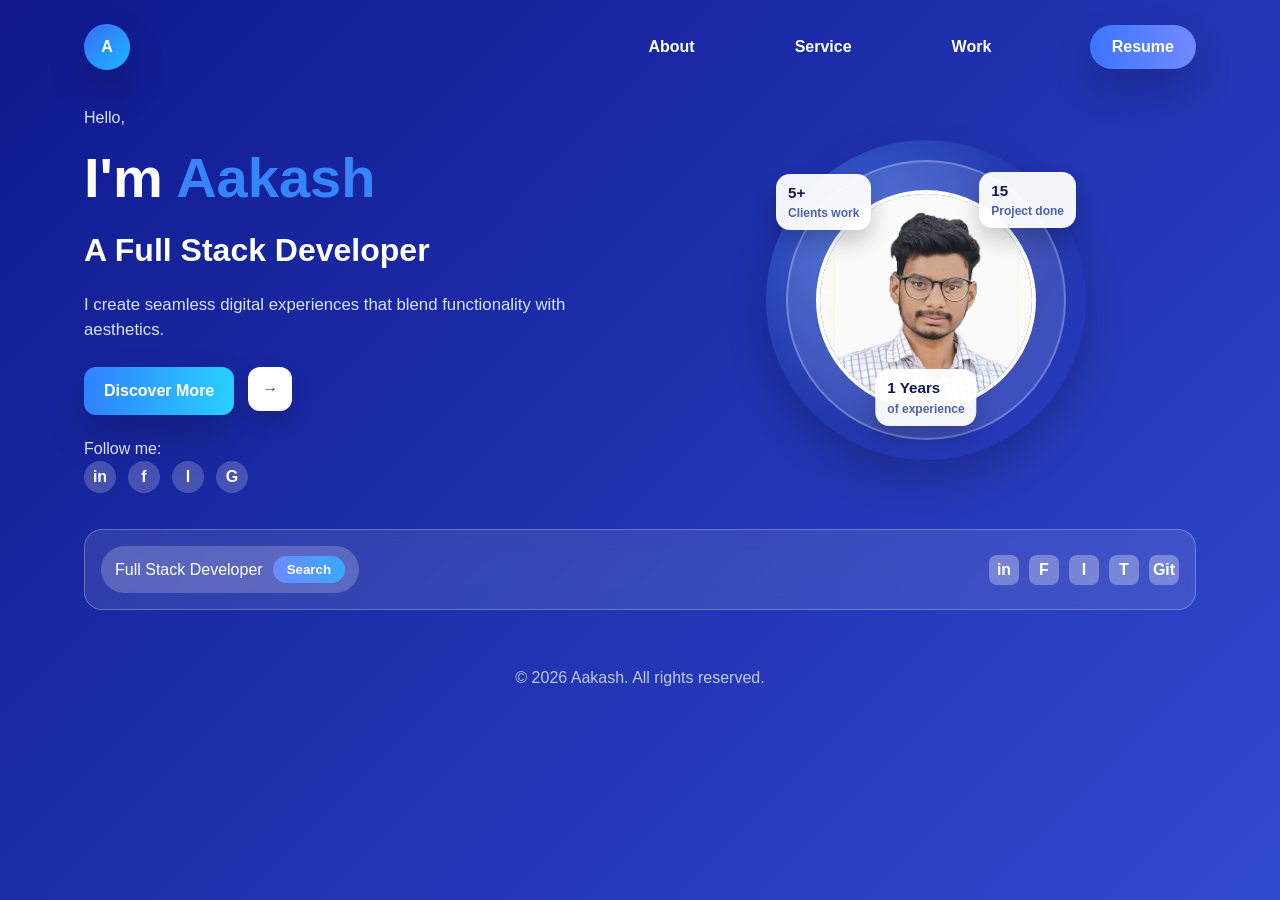
==== index.html @ 1069eee6 "Rename portfolio.html to index.html" ====
<!DOCTYPE html>
<html lang="en">
<head>
  <meta charset="UTF-8" />
  <meta name="viewport" content="width=device-width, initial-scale=1.0" />
  <title>Aakash | Portfolio</title>
  <link rel="stylesheet" href="portfolio.css" />
</head>
<body>
  <div class="page-wrap">
    <header class="top-nav">
      <div class="brand">A</div>
      <nav>
        <a href="about.html">About</a>
        <a href="services.html">Service</a>
        <a href="work.html">Work</a>
      
          </nav>
      <a href="Resume.html" class="btn-resume">Resume</a>
    </header>

    <main class="hero-section">
      <div class="hero-left">
        <p class="small">Hello,</p>
        <h1>I'm <span>Aakash</span></h1>
        <h2>A Full Stack Developer</h2>
        <p class="subtitle">I create seamless digital experiences that blend functionality with aesthetics.</p>
        <div class="hero-actions">
          <a href="Resume.html" class="btn-primary">Discover More</a>
          <a href="Resume.html" class="btn-icon" aria-label="right-arrow">&#8594;</a>
        </div>
        <p class="follow">Follow me:</p>
        <div class="social-icons">
          <a href="https://www.linkedin.com/in/aakash-7a088a28a/" aria-label="LinkedIn">in</a>
          <a href="https://www.facebook.com/profile.php?id=61575523893722" aria-label="Facebook">f</a>
          <a href="https://www.instagram.com/aakash.codes_2026/" aria-label="Instagram">I</a>
           <a href="https://mail.google.com/mail/u/2/#inbox" aria-label="Gmail">G</a>
        </div>
      </div>

      <div class="hero-right">
        <div class="circle-bg">
          <div class="circle-inner">
            <img src="photo.jpg" alt="Aakash" />
            <div class="stats stats-top-left">5+<span>Clients work</span></div>
            <div class="stats stats-top-right">15<span>Project done</span></div>
            <div class="stats stats-bottom">1 Years<span>of experience</span></div>
          </div>
        </div>
      </div>
    </main>

    <section class="search-strip">
      <div class="search-box">
        <span>Full Stack Developer</span>
        <button>Search</button>
      </div>
      <div class="social-row">
        <a href="https://www.linkedin.com/in/aakash-7a088a28a/" aria-label="LinkedIn">in</a>
        <a href="https://www.facebook.com/profile.php?id=61575523893722" aria-label="Facebook">F</a>
        <a href="https://www.instagram.com/aakash.codes_2026/" aria-label="Instagram">I</a>
        <a href="https://x.com/aakashcodes_26" aria-label="Twitter">T</a>
        <a href="https://github.com/dashboard" aria-label="GitHub">Git</a>
      </div>
    </section>
  </div>

  <footer>
    <p>&copy; 2026 Aakash. All rights reserved.</p>
  </footer>
</body>
</html>
---- portfolio.css ----
﻿/* portfolio.css */
* {
  box-sizing: border-box;
  margin: 0;
  padding: 0;
}
:root {
  --bg: #0f198d;
  --bg2: #304acf;
  --text: #0d113f;
  --text-light: #6572ba;
  --blue: #2f7eff;
  --white: #ffffff;
  --surface: rgba(255,255,255,0.16);
  --shadow: 0 20px 40px rgba(0,0,0,0.20);
}
body {
  font-family: 'Inter', 'Segoe UI', Roboto, Arial, sans-serif;
  line-height: 1.5;
  color: var(--text);
  background: linear-gradient(135deg, var(--bg), var(--bg2));
  min-height: 100vh;
}
.page-wrap {
  max-width: 1160px;
  margin: 0 auto;
  padding: 24px;
}
.top-nav {
  display: flex;
  align-items: center;
  justify-content: space-between;
  margin-bottom: 36px;
}
.top-nav .brand {
  background: linear-gradient(135deg, #3a6cf9, #19b8ff);
  color: #fff;
  font-weight: 700;
  border-radius: 50%;
  width: 46px; height: 46px;
  display: grid; place-items: center;
  box-shadow: var(--shadow);
}
.top-nav nav {
  display: flex;
  gap: 100px;
  font-weight: 600;
  margin-left: 420px;
}
.top-nav nav a {
  color: var(--white);
  text-decoration: none;
  transition: color 0.2s;
}
.top-nav nav a:hover { color: #d4e4ff; }
.btn-resume {
  background: linear-gradient(90deg, #3c75ff, #7289ff);
  color: #fff;
  border-radius: 999px;
  padding: 10px 22px;
  text-decoration: none;
  border: 0;
  font-weight: 700;
  box-shadow: var(--shadow);
}
.hero-section {
  display: grid;
  grid-template-columns: 1fr 1fr;
  gap: 32px;
  align-items: center;
  margin-bottom: 36px;
}
.hero-left h1 {
  font-size: clamp(2rem, 6vw, 3.5rem);
  color: #fff;
  margin: 6px 0;
}
.hero-left h1 span {
  color: #3685ff;
}
.hero-left h2 {
  font-size: clamp(1.4rem, 4vw, 2rem);
  color: #fff;
  font-weight: 800;
}
.hero-left .small,
.hero-left .subtitle,
.hero-left .follow {
  color: #dae2ff;
}
.hero-left .subtitle {
  margin: 18px 0 25px;
  max-width: 520px;
  font-size: 1.05rem;
}
.hero-actions {
  display: flex;
  gap: 14px;
  margin-bottom: 22px;
}
.btn-primary,
.btn-icon {
  border-radius: 12px;
  border: 0;
  font-weight: 700;
  text-decoration: none;
  display: inline-flex;
  align-items: center;
  justify-content: center;
}
.btn-primary {
  background: linear-gradient(90deg, #2f82ff, #28d0ff);
  color: #fff;
  padding: 12px 20px;
  box-shadow: var(--shadow);
}
.btn-icon {
  width: 44px;
  height: 44px;
  background: #fff;
  color: #33497f;
  box-shadow: 0 10px 20px rgba(3,9,43,0.2);
}
.social-icons {
  display: flex;
  gap: 12px;
}
.social-icons a {
  width: 32px;
  height: 32px;
  border-radius: 50%;
  background: rgba(255,255,255,0.2);
  color: #fff;
  display: grid;
  place-items: center;
  text-decoration: none;
  font-weight: 700;
}
.hero-right {
  display: flex;
  justify-content: center;
  position: relative;
}
.circle-bg,
.circle-inner {
  position: relative;
  border-radius: 50%;
}
.circle-bg {
  width: 320px;
  height: 320px;
  background: radial-gradient(circle at 30% 30%, rgba(83,155,255,0.45), rgba(37,59,137,0.18) 60%, transparent 72%);
  box-shadow: var(--shadow);
  display: grid;
  place-items: center;
}
.circle-inner {
  width: 280px;
  height: 280px;
  border: 2px solid rgba(255,255,255,0.25);
  background: rgba(255,255,255,0.12);
  display: grid;
  place-items: center;
}
.circle-inner img {
  width: 220px;
  height: 220px;
  border-radius: 50%;
  object-fit: cover;
  border: 4px solid #fff;
}
.stats {
  position: absolute;
  background: rgba(255,255,255,0.95);
  color: #0f1653;
  border-radius: 14px;
  padding: 8px 12px;
  font-weight: 800;
  font-size: 0.95rem;
  box-shadow: 0 12px 22px rgba(0,0,0,0.2);
}
.stats span {
  display: block;
  font-weight: 600;
  color: #4e63a7;
  font-size: 0.75rem;
}
.stats-top-left { top: 12px; left: -12px; }
.stats-top-right { top: 10px; right: -12px; }
.stats-bottom { bottom: 12px; left: 50%; transform: translateX(-50%); }
.search-strip {
  background: rgba(255,255,255,0.1);
  backdrop-filter: blur(10px);
  border: 1px solid rgba(255,255,255,0.25);
  border-radius: 18px;
  padding: 16px;
  display: flex;
  justify-content: space-between;
  align-items: center;
  gap: 16px;
}
.search-box {
  background: rgba(255,255,255,0.2);
  border-radius: 999px;
  padding: 10px 14px;
  display: flex;
  align-items: center;
  gap: 10px;
  color: #fff;
}
.search-box button {
  border: none;
  border-radius: 999px;
  background: linear-gradient(90deg, #6e8aff, #38a9ff);
  color: #fff;
  padding: 6px 14px;
  font-weight: 700;
}
.social-row {
  display: flex;
  gap: 10px;
}
.social-row a {
  width: 30px;
  height: 30px;
  display: grid;
  place-items: center;
  border-radius: 8px;
  background: rgba(255,255,255,0.3);
  color: #fff;
  text-decoration: none;
  font-weight: 700;
}
footer {
  margin-top: 32px;
  text-align: center;
  color: rgba(255,255,255,0.72);
}
@media (max-width: 880px) {
  .hero-section { grid-template-columns: 1fr; text-align: center; }
  .hero-right { margin-top: 24px; }
  .top-nav { flex-wrap: wrap; gap: 14px; }
  .top-nav nav { justify-content: center; width: 100%; }
}
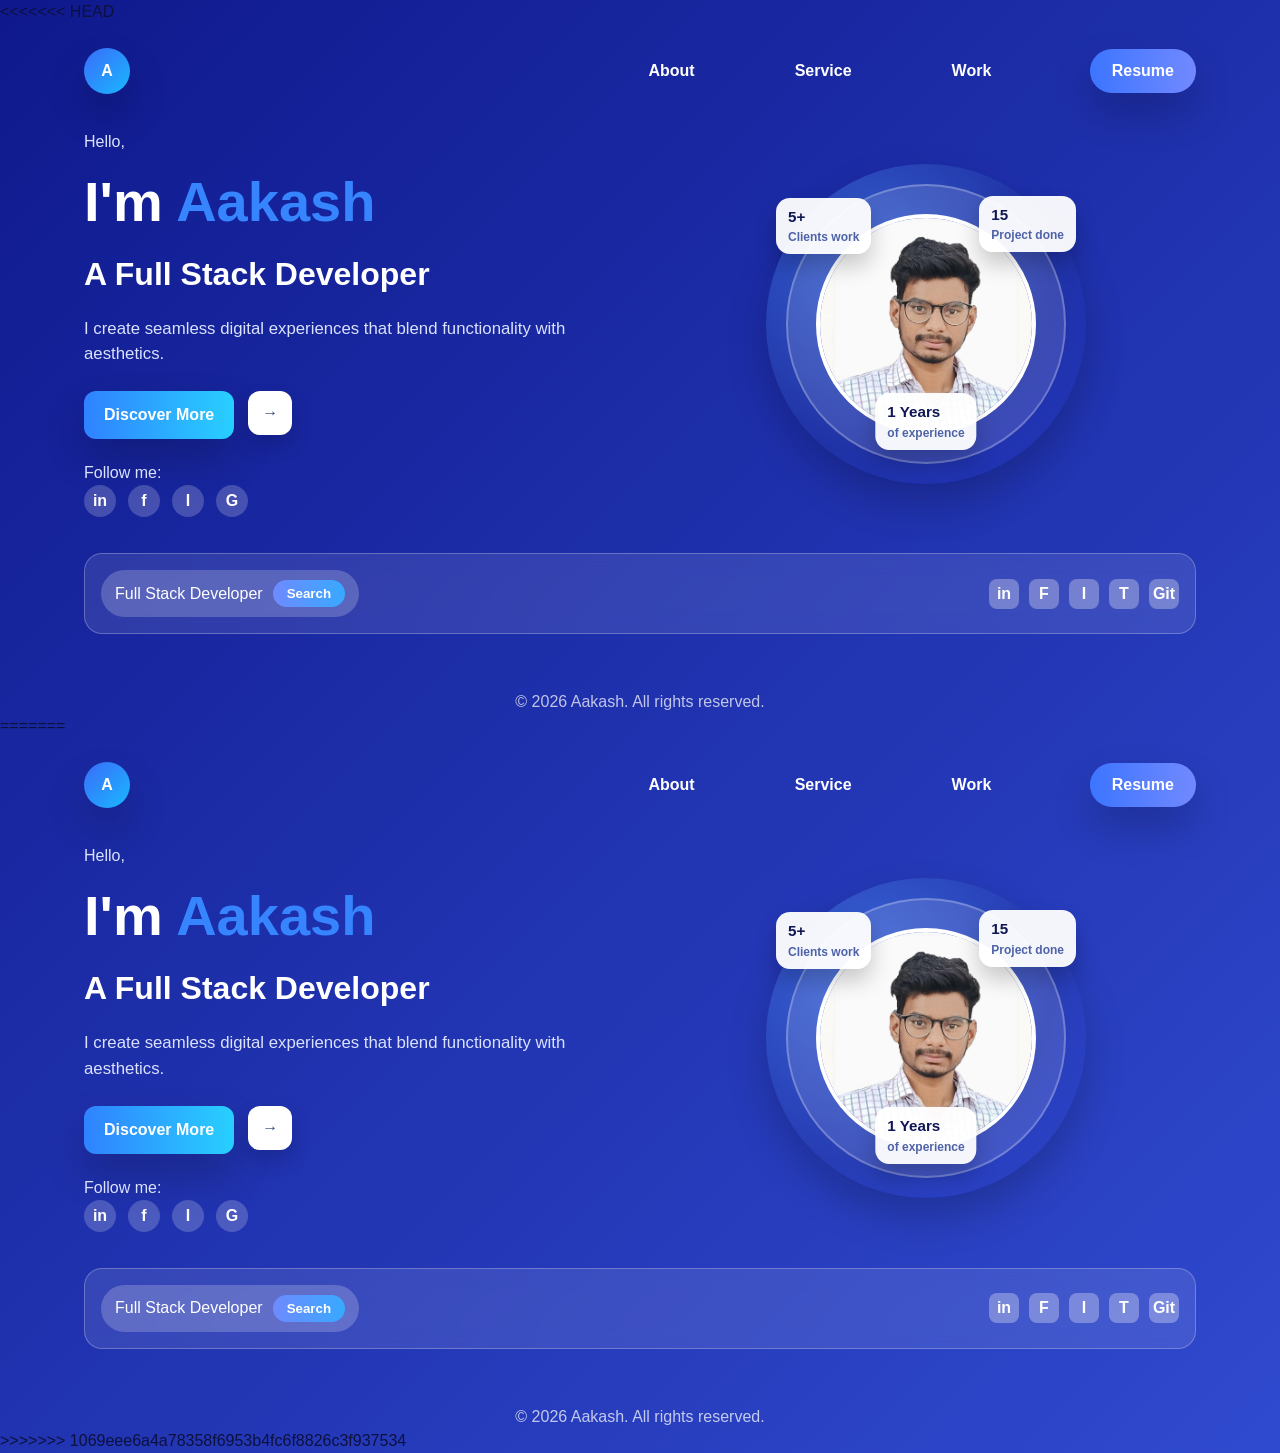
==== commit e54cbba2: "Initial portfolio upload" ====
--- a/index.html
+++ b/index.html
@@ -1,72 +1,147 @@
-<!DOCTYPE html>
-<html lang="en">
-<head>
-  <meta charset="UTF-8" />
-  <meta name="viewport" content="width=device-width, initial-scale=1.0" />
-  <title>Aakash | Portfolio</title>
-  <link rel="stylesheet" href="portfolio.css" />
-</head>
-<body>
-  <div class="page-wrap">
-    <header class="top-nav">
-      <div class="brand">A</div>
-      <nav>
-        <a href="about.html">About</a>
-        <a href="services.html">Service</a>
-        <a href="work.html">Work</a>
-      
-          </nav>
-      <a href="Resume.html" class="btn-resume">Resume</a>
-    </header>
-
-    <main class="hero-section">
-      <div class="hero-left">
-        <p class="small">Hello,</p>
-        <h1>I'm <span>Aakash</span></h1>
-        <h2>A Full Stack Developer</h2>
-        <p class="subtitle">I create seamless digital experiences that blend functionality with aesthetics.</p>
-        <div class="hero-actions">
-          <a href="Resume.html" class="btn-primary">Discover More</a>
-          <a href="Resume.html" class="btn-icon" aria-label="right-arrow">&#8594;</a>
-        </div>
-        <p class="follow">Follow me:</p>
-        <div class="social-icons">
-          <a href="https://www.linkedin.com/in/aakash-7a088a28a/" aria-label="LinkedIn">in</a>
-          <a href="https://www.facebook.com/profile.php?id=61575523893722" aria-label="Facebook">f</a>
-          <a href="https://www.instagram.com/aakash.codes_2026/" aria-label="Instagram">I</a>
-           <a href="https://mail.google.com/mail/u/2/#inbox" aria-label="Gmail">G</a>
-        </div>
-      </div>
-
-      <div class="hero-right">
-        <div class="circle-bg">
-          <div class="circle-inner">
-            <img src="photo.jpg" alt="Aakash" />
-            <div class="stats stats-top-left">5+<span>Clients work</span></div>
-            <div class="stats stats-top-right">15<span>Project done</span></div>
-            <div class="stats stats-bottom">1 Years<span>of experience</span></div>
-          </div>
-        </div>
-      </div>
-    </main>
-
-    <section class="search-strip">
-      <div class="search-box">
-        <span>Full Stack Developer</span>
-        <button>Search</button>
-      </div>
-      <div class="social-row">
-        <a href="https://www.linkedin.com/in/aakash-7a088a28a/" aria-label="LinkedIn">in</a>
-        <a href="https://www.facebook.com/profile.php?id=61575523893722" aria-label="Facebook">F</a>
-        <a href="https://www.instagram.com/aakash.codes_2026/" aria-label="Instagram">I</a>
-        <a href="https://x.com/aakashcodes_26" aria-label="Twitter">T</a>
-        <a href="https://github.com/dashboard" aria-label="GitHub">Git</a>
-      </div>
-    </section>
-  </div>
-
-  <footer>
-    <p>&copy; 2026 Aakash. All rights reserved.</p>
-  </footer>
-</body>
-</html>
+<<<<<<< HEAD
+<!DOCTYPE html>
+<html lang="en">
+<head>
+  <meta charset="UTF-8" />
+  <meta name="viewport" content="width=device-width, initial-scale=1.0" />
+  <title>Aakash | Portfolio</title>
+  <link rel="stylesheet" href="portfolio.css" />
+</head>
+<body>
+  <div class="page-wrap">
+    <header class="top-nav">
+      <div class="brand">A</div>
+      <nav>
+        <a href="about.html">About</a>
+        <a href="services.html">Service</a>
+        <a href="work.html">Work</a>
+      
+          </nav>
+      <a href="Resume.html" class="btn-resume">Resume</a>
+    </header>
+
+    <main class="hero-section">
+      <div class="hero-left">
+        <p class="small">Hello,</p>
+        <h1>I'm <span>Aakash</span></h1>
+        <h2>A Full Stack Developer</h2>
+        <p class="subtitle">I create seamless digital experiences that blend functionality with aesthetics.</p>
+        <div class="hero-actions">
+          <a href="Resume.html" class="btn-primary">Discover More</a>
+          <a href="Resume.html" class="btn-icon" aria-label="right-arrow">&#8594;</a>
+        </div>
+        <p class="follow">Follow me:</p>
+        <div class="social-icons">
+          <a href="https://www.linkedin.com/in/aakash-7a088a28a/" aria-label="LinkedIn">in</a>
+          <a href="https://www.facebook.com/profile.php?id=61575523893722" aria-label="Facebook">f</a>
+          <a href="https://www.instagram.com/aakash.codes_2026/" aria-label="Instagram">I</a>
+           <a href="https://mail.google.com/mail/u/2/#inbox" aria-label="Gmail">G</a>
+        </div>
+      </div>
+
+      <div class="hero-right">
+        <div class="circle-bg">
+          <div class="circle-inner">
+            <img src="photo.jpg" alt="Aakash" />
+            <div class="stats stats-top-left">5+<span>Clients work</span></div>
+            <div class="stats stats-top-right">15<span>Project done</span></div>
+            <div class="stats stats-bottom">1 Years<span>of experience</span></div>
+          </div>
+        </div>
+      </div>
+    </main>
+
+    <section class="search-strip">
+      <div class="search-box">
+        <span>Full Stack Developer</span>
+        <button>Search</button>
+      </div>
+      <div class="social-row">
+        <a href="https://www.linkedin.com/in/aakash-7a088a28a/" aria-label="LinkedIn">in</a>
+        <a href="https://www.facebook.com/profile.php?id=61575523893722" aria-label="Facebook">F</a>
+        <a href="https://www.instagram.com/aakash.codes_2026/" aria-label="Instagram">I</a>
+        <a href="https://x.com/aakashcodes_26" aria-label="Twitter">T</a>
+        <a href="https://github.com/dashboard" aria-label="GitHub">Git</a>
+      </div>
+    </section>
+  </div>
+
+  <footer>
+    <p>&copy; 2026 Aakash. All rights reserved.</p>
+  </footer>
+</body>
+</html>
+=======
+<!DOCTYPE html>
+<html lang="en">
+<head>
+  <meta charset="UTF-8" />
+  <meta name="viewport" content="width=device-width, initial-scale=1.0" />
+  <title>Aakash | Portfolio</title>
+  <link rel="stylesheet" href="portfolio.css" />
+</head>
+<body>
+  <div class="page-wrap">
+    <header class="top-nav">
+      <div class="brand">A</div>
+      <nav>
+        <a href="about.html">About</a>
+        <a href="services.html">Service</a>
+        <a href="work.html">Work</a>
+      
+          </nav>
+      <a href="Resume.html" class="btn-resume">Resume</a>
+    </header>
+
+    <main class="hero-section">
+      <div class="hero-left">
+        <p class="small">Hello,</p>
+        <h1>I'm <span>Aakash</span></h1>
+        <h2>A Full Stack Developer</h2>
+        <p class="subtitle">I create seamless digital experiences that blend functionality with aesthetics.</p>
+        <div class="hero-actions">
+          <a href="Resume.html" class="btn-primary">Discover More</a>
+          <a href="Resume.html" class="btn-icon" aria-label="right-arrow">&#8594;</a>
+        </div>
+        <p class="follow">Follow me:</p>
+        <div class="social-icons">
+          <a href="https://www.linkedin.com/in/aakash-7a088a28a/" aria-label="LinkedIn">in</a>
+          <a href="https://www.facebook.com/profile.php?id=61575523893722" aria-label="Facebook">f</a>
+          <a href="https://www.instagram.com/aakash.codes_2026/" aria-label="Instagram">I</a>
+           <a href="https://mail.google.com/mail/u/2/#inbox" aria-label="Gmail">G</a>
+        </div>
+      </div>
+
+      <div class="hero-right">
+        <div class="circle-bg">
+          <div class="circle-inner">
+            <img src="photo.jpg" alt="Aakash" />
+            <div class="stats stats-top-left">5+<span>Clients work</span></div>
+            <div class="stats stats-top-right">15<span>Project done</span></div>
+            <div class="stats stats-bottom">1 Years<span>of experience</span></div>
+          </div>
+        </div>
+      </div>
+    </main>
+
+    <section class="search-strip">
+      <div class="search-box">
+        <span>Full Stack Developer</span>
+        <button>Search</button>
+      </div>
+      <div class="social-row">
+        <a href="https://www.linkedin.com/in/aakash-7a088a28a/" aria-label="LinkedIn">in</a>
+        <a href="https://www.facebook.com/profile.php?id=61575523893722" aria-label="Facebook">F</a>
+        <a href="https://www.instagram.com/aakash.codes_2026/" aria-label="Instagram">I</a>
+        <a href="https://x.com/aakashcodes_26" aria-label="Twitter">T</a>
+        <a href="https://github.com/dashboard" aria-label="GitHub">Git</a>
+      </div>
+    </section>
+  </div>
+
+  <footer>
+    <p>&copy; 2026 Aakash. All rights reserved.</p>
+  </footer>
+</body>
+</html>
+>>>>>>> 1069eee6a4a78358f6953b4fc6f8826c3f937534
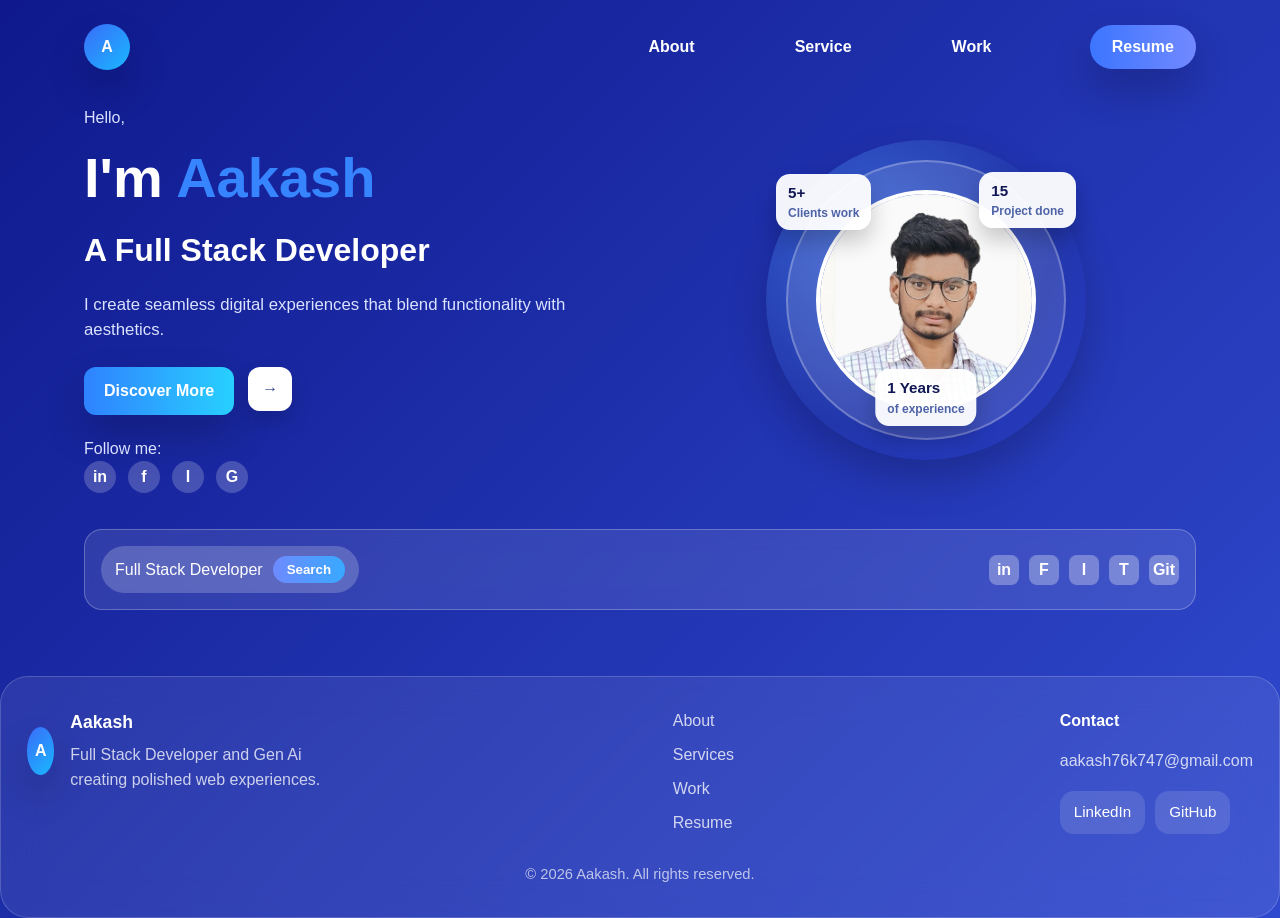
==== commit 85bebdf9: "Update my-portfolio" ====
--- a/index.html
+++ b/index.html
@@ -1,4 +1,3 @@
-<<<<<<< HEAD
 <!DOCTYPE html>
 <html lang="en">
 <head>
@@ -61,87 +60,38 @@
         <a href="https://www.facebook.com/profile.php?id=61575523893722" aria-label="Facebook">F</a>
         <a href="https://www.instagram.com/aakash.codes_2026/" aria-label="Instagram">I</a>
         <a href="https://x.com/aakashcodes_26" aria-label="Twitter">T</a>
-        <a href="https://github.com/dashboard" aria-label="GitHub">Git</a>
+        <a href="https://github.com/Aakash76k" aria-label="GitHub">Git</a>
       </div>
     </section>
   </div>
 
-  <footer>
-    <p>&copy; 2026 Aakash. All rights reserved.</p>
+  <footer class="footer">
+    <div class="footer-inner">
+      <div class="footer-brand">
+        <div class="brand-circle">A</div>
+        <div>
+          <p class="footer-title">Aakash</p>
+          <p class="footer-text">Full Stack Developer and Gen Ai creating polished web experiences.</p>
+        </div>
+      </div>
+
+      <div class="footer-links">
+        <a href="about.html">About</a>
+        <a href="services.html">Services</a>
+        <a href="work.html">Work</a>
+        <a href="Resume.html">Resume</a>
+      </div>
+
+      <div class="footer-contact">
+        <p>Contact</p>
+        <a href="mailto:aakash76k747@gmail.com">aakash76k747@gmail.com</a>
+        <div class="footer-social">
+          <a href="https://www.linkedin.com/in/aakash-7a088a28a/" aria-label="LinkedIn">LinkedIn</a>
+          <a href="https://github.com/Aakash76k" aria-label="GitHub">GitHub</a>
+        </div>
+      </div>
+    </div>
+    <p class="footer-copy">&copy; 2026 Aakash. All rights reserved.</p>
   </footer>
 </body>
 </html>
-=======
-<!DOCTYPE html>
-<html lang="en">
-<head>
-  <meta charset="UTF-8" />
-  <meta name="viewport" content="width=device-width, initial-scale=1.0" />
-  <title>Aakash | Portfolio</title>
-  <link rel="stylesheet" href="portfolio.css" />
-</head>
-<body>
-  <div class="page-wrap">
-    <header class="top-nav">
-      <div class="brand">A</div>
-      <nav>
-        <a href="about.html">About</a>
-        <a href="services.html">Service</a>
-        <a href="work.html">Work</a>
-      
-          </nav>
-      <a href="Resume.html" class="btn-resume">Resume</a>
-    </header>
-
-    <main class="hero-section">
-      <div class="hero-left">
-        <p class="small">Hello,</p>
-        <h1>I'm <span>Aakash</span></h1>
-        <h2>A Full Stack Developer</h2>
-        <p class="subtitle">I create seamless digital experiences that blend functionality with aesthetics.</p>
-        <div class="hero-actions">
-          <a href="Resume.html" class="btn-primary">Discover More</a>
-          <a href="Resume.html" class="btn-icon" aria-label="right-arrow">&#8594;</a>
-        </div>
-        <p class="follow">Follow me:</p>
-        <div class="social-icons">
-          <a href="https://www.linkedin.com/in/aakash-7a088a28a/" aria-label="LinkedIn">in</a>
-          <a href="https://www.facebook.com/profile.php?id=61575523893722" aria-label="Facebook">f</a>
-          <a href="https://www.instagram.com/aakash.codes_2026/" aria-label="Instagram">I</a>
-           <a href="https://mail.google.com/mail/u/2/#inbox" aria-label="Gmail">G</a>
-        </div>
-      </div>
-
-      <div class="hero-right">
-        <div class="circle-bg">
-          <div class="circle-inner">
-            <img src="photo.jpg" alt="Aakash" />
-            <div class="stats stats-top-left">5+<span>Clients work</span></div>
-            <div class="stats stats-top-right">15<span>Project done</span></div>
-            <div class="stats stats-bottom">1 Years<span>of experience</span></div>
-          </div>
-        </div>
-      </div>
-    </main>
-
-    <section class="search-strip">
-      <div class="search-box">
-        <span>Full Stack Developer</span>
-        <button>Search</button>
-      </div>
-      <div class="social-row">
-        <a href="https://www.linkedin.com/in/aakash-7a088a28a/" aria-label="LinkedIn">in</a>
-        <a href="https://www.facebook.com/profile.php?id=61575523893722" aria-label="Facebook">F</a>
-        <a href="https://www.instagram.com/aakash.codes_2026/" aria-label="Instagram">I</a>
-        <a href="https://x.com/aakashcodes_26" aria-label="Twitter">T</a>
-        <a href="https://github.com/dashboard" aria-label="GitHub">Git</a>
-      </div>
-    </section>
-  </div>
-
-  <footer>
-    <p>&copy; 2026 Aakash. All rights reserved.</p>
-  </footer>
-</body>
-</html>
->>>>>>> 1069eee6a4a78358f6953b4fc6f8826c3f937534
--- a/portfolio.css
+++ b/portfolio.css
@@ -231,14 +231,101 @@
   text-decoration: none;
   font-weight: 700;
 }
-footer {
-  margin-top: 32px;
+footer.footer {
+  margin-top: 42px;
+  padding: 32px 26px;
+  border: 1px solid rgba(255,255,255,0.18);
+  border-radius: 28px;
+  background: rgba(255,255,255,0.08);
+  backdrop-filter: blur(18px);
+  color: rgba(255,255,255,0.82);
+}
+.footer-inner {
+  display: flex;
+  justify-content: space-between;
+  align-items: flex-start;
+  gap: 24px;
+  flex-wrap: wrap;
+}
+.footer-brand {
+  display: flex;
+  align-items: center;
+  gap: 16px;
+  max-width: 320px;
+}
+.brand-circle {
+  width: 48px;
+  height: 48px;
+  border-radius: 50%;
+  display: grid;
+  place-items: center;
+  background: linear-gradient(135deg, #3a6cf9, #19b8ff);
+  color: #fff;
+  font-weight: 700;
+  box-shadow: var(--shadow);
+}
+.footer-title {
+  font-size: 1.1rem;
+  font-weight: 800;
+  color: #fff;
+  margin-bottom: 6px;
+}
+.footer-text {
+  color: rgba(255,255,255,0.76);
+  line-height: 1.6;
+}
+.footer-links,
+.footer-contact {
+  display: flex;
+  flex-direction: column;
+  gap: 10px;
+}
+.footer-links a,
+.footer-contact a {
+  color: rgba(255,255,255,0.78);
+  text-decoration: none;
+  transition: color 0.2s, background 0.2s;
+}
+.footer-links a:hover,
+.footer-contact a:hover {
+  color: #d4e4ff;
+}
+.footer-contact p {
+  font-weight: 700;
+  color: #fff;
+  margin-bottom: 6px;
+}
+.footer-social {
+  display: flex;
+  flex-wrap: wrap;
+  gap: 10px;
+  margin-top: 8px;
+}
+.footer-social a {
+  padding: 10px 14px;
+  border-radius: 14px;
+  background: rgba(255,255,255,0.12);
+  color: #fff;
+  text-decoration: none;
+  font-size: 0.95rem;
+}
+.footer-social a:hover {
+  background: rgba(255,255,255,0.22);
+}
+.footer-copy {
+  margin-top: 28px;
   text-align: center;
-  color: rgba(255,255,255,0.72);
+  font-size: 0.92rem;
+  color: rgba(255,255,255,0.68);
 }
 @media (max-width: 880px) {
   .hero-section { grid-template-columns: 1fr; text-align: center; }
   .hero-right { margin-top: 24px; }
   .top-nav { flex-wrap: wrap; gap: 14px; }
   .top-nav nav { justify-content: center; width: 100%; }
-}
+  .footer-inner { flex-direction: column; align-items: center; text-align: center; }
+  .footer-brand { justify-content: center; }
+  .footer-links,
+  .footer-contact { width: 100%; align-items: center; }
+  .footer-social { justify-content: center; }
+}
